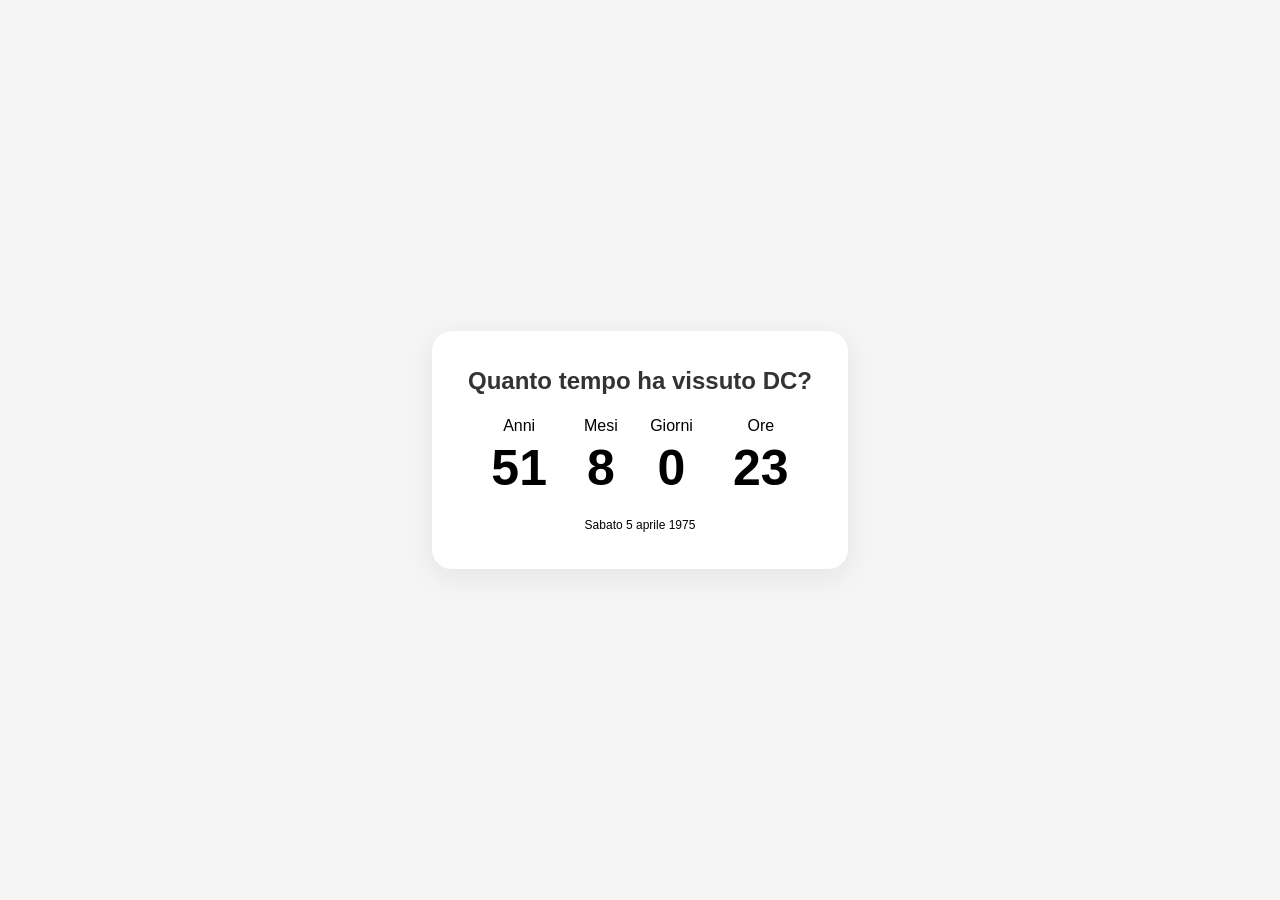
==== index.html @ ce7779e2 "Add default files" ====
<!DOCTYPE html>
<html lang="it">

<head>
    <meta charset="UTF-8">
    <meta name="viewport" content="width=device-width, initial-scale=1.0">
    <link rel="stylesheet" href="styles.css">
    <title>Quanto tempo ha vissuto DC?</title>
</head>

<body>
    <div class="card">
        <h2 id="title">Quanto tempo ha vissuto DC?</h2>
        <table>
            <tr>
                <th>Anni</th>
                <th>Mesi</th>
                <th>Giorni</th>
                <th>Ore</th>
            </tr>
            <tr>
                <td id="anni">-</td>
                <td id="mesi">-</td>
                <td id="giorni">-</td>
                <td id="ore">-</td>
            </tr>
        </table>
        <span id="info">Sabato 5 aprile 1975</span>
    </div>

    <script src="script.js"></script>
</body>

</html>
---- styles.css ----
* {
    font-family: 'Segoe UI', sans-serif;
}

html,
body {
    background: whitesmoke;
    display: flex;
    align-items: center;
    justify-content: center;
    height: 100%;
    margin: 0;
}

#title {
    color: #333;
    margin-top: 0;
}

.card {
    background: white;
    padding: 36px;
    border-radius: 20px;
    box-shadow: 0 8px 30px rgba(30, 30, 50, 0.08);
    text-align: center;
}

#info {
    font-size: 12px;
}

@media(max-width: 600px) {
    .card {
        width: 70%;
        zoom: 80%;
    }
}

@media(max-width: 400px) {
    .card {
        width: 100%;
        zoom: 70%;
    }
}

table {
    width: 100%;
    margin-bottom: 15px;
}

th {
    font-size: 16px;
    font-weight: 400;
}

td {
    font-size: 50px;
    font-weight: 700;
}
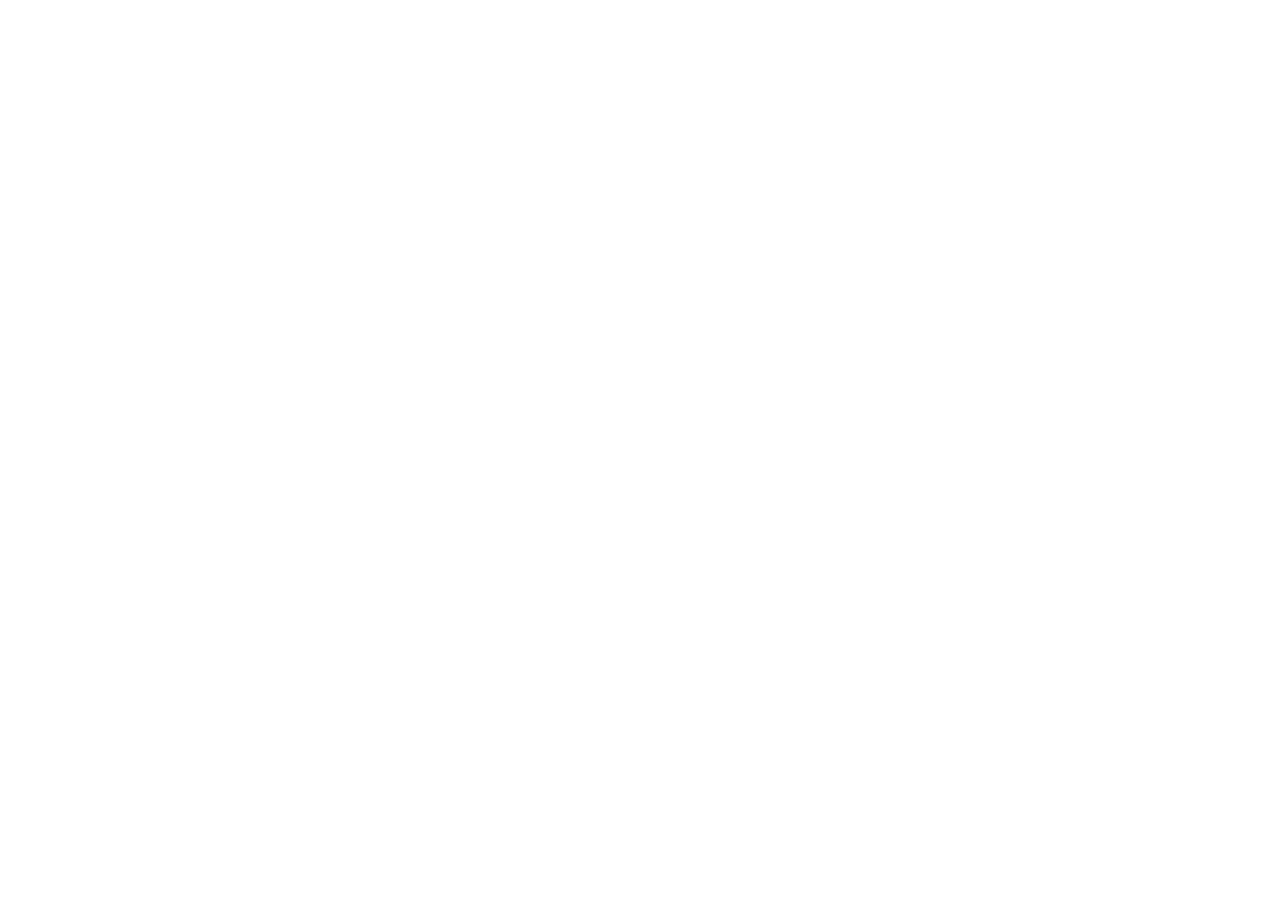
==== commit b4a8fea0: "Add main page" ====
--- a/index.html
+++ b/index.html
@@ -1,34 +1,11 @@
-<!DOCTYPE html>
-<html lang="it">
+<html>
 
 <head>
-    <meta charset="UTF-8">
-    <meta name="viewport" content="width=device-width, initial-scale=1.0">
-    <link rel="stylesheet" href="styles.css">
-    <title>Quanto tempo ha vissuto DC?</title>
+    <meta http-equiv="refresh" content="0; url=https://github.com/ChampyTech/cronometri">
 </head>
 
 <body>
-    <div class="card">
-        <h2 id="title">Quanto tempo ha vissuto DC?</h2>
-        <table>
-            <tr>
-                <th>Anni</th>
-                <th>Mesi</th>
-                <th>Giorni</th>
-                <th>Ore</th>
-            </tr>
-            <tr>
-                <td id="anni">-</td>
-                <td id="mesi">-</td>
-                <td id="giorni">-</td>
-                <td id="ore">-</td>
-            </tr>
-        </table>
-        <span id="info">Sabato 5 aprile 1975</span>
-    </div>
-
-    <script src="script.js"></script>
+    <p><a href="https://github.com/ChampyTech/cronometri">Redirect</a></p>
 </body>
 
-</html>
+</html>
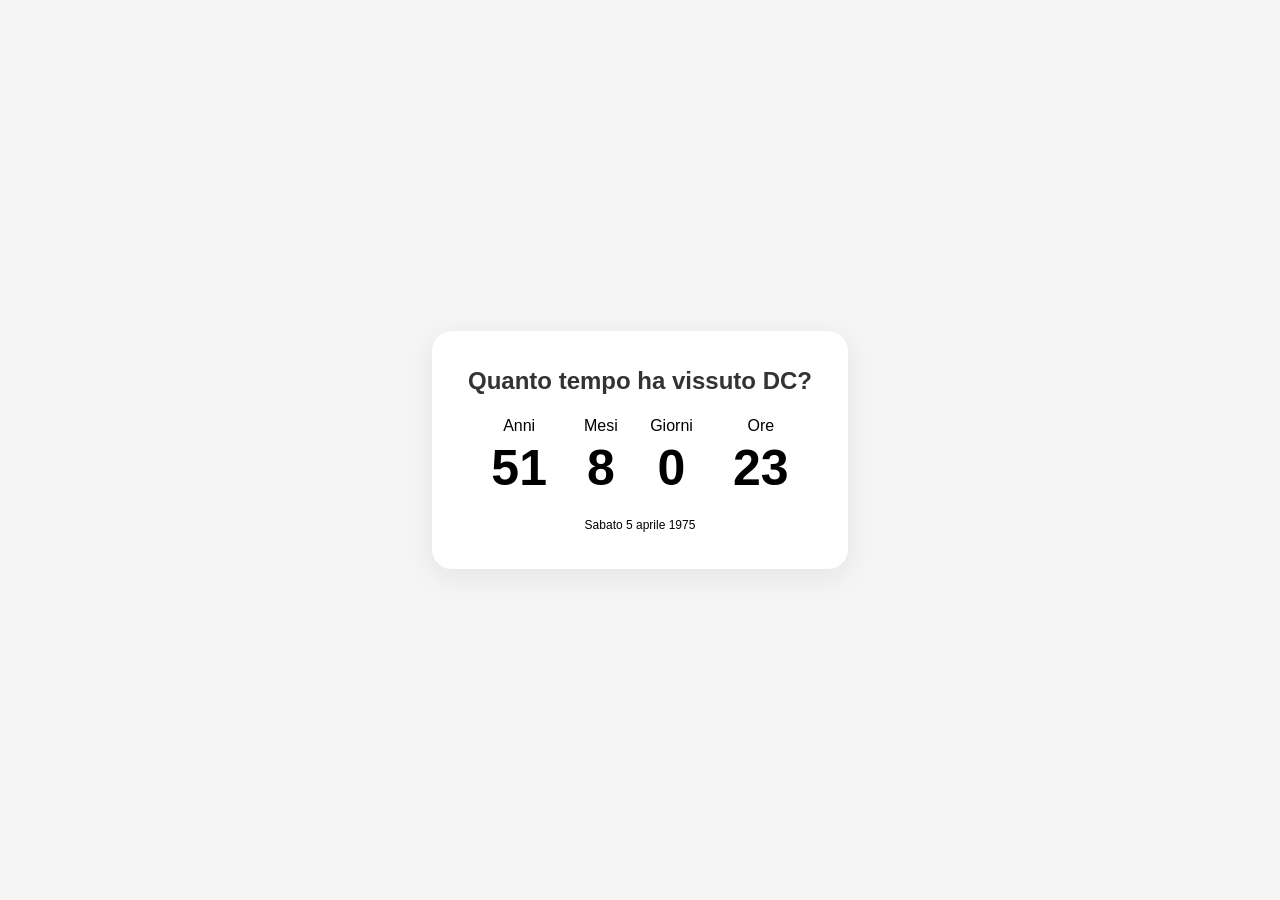
==== commit dd305bab: "Create index.html" ====
--- a/index.html
+++ b/index.html
@@ -1,11 +1,44 @@
-<html>
+<!DOCTYPE html>
+<html lang="it">
 
 <head>
-    <meta http-equiv="refresh" content="0; url=https://github.com/ChampyTech/cronometri">
+    <meta charset="UTF-8">
+    <meta name="viewport" content="width=device-width, initial-scale=1.0">
+    <title>Quanto tempo ha vissuto?</title>
+
+    <script>
+        const link = document.createElement('link');
+        link.rel = 'stylesheet';
+        link.href = window.location.protocol === 'file:' ? 'styles.css' : '/styles.css';
+        document.head.appendChild(link);
+    </script>
 </head>
 
 <body>
-    <p><a href="https://github.com/ChampyTech/cronometri">Redirect</a></p>
+    <div class="card">
+        <h2 id="title">Caricamento...</h2>
+        <table>
+            <tr>
+                <th>Anni</th>
+                <th>Mesi</th>
+                <th>Giorni</th>
+                <th>Ore</th>
+            </tr>
+            <tr>
+                <td id="anni">-</td>
+                <td id="mesi">-</td>
+                <td id="giorni">-</td>
+                <td id="ore">-</td>
+            </tr>
+        </table>
+        <span id="info">-</span>
+    </div>
+
+    <script>
+        const script = document.createElement('script');
+        script.src = window.location.protocol === 'file:' ? 'script.js' : '/script.js';
+        document.body.appendChild(script);
+    </script>
 </body>
 
 </html>
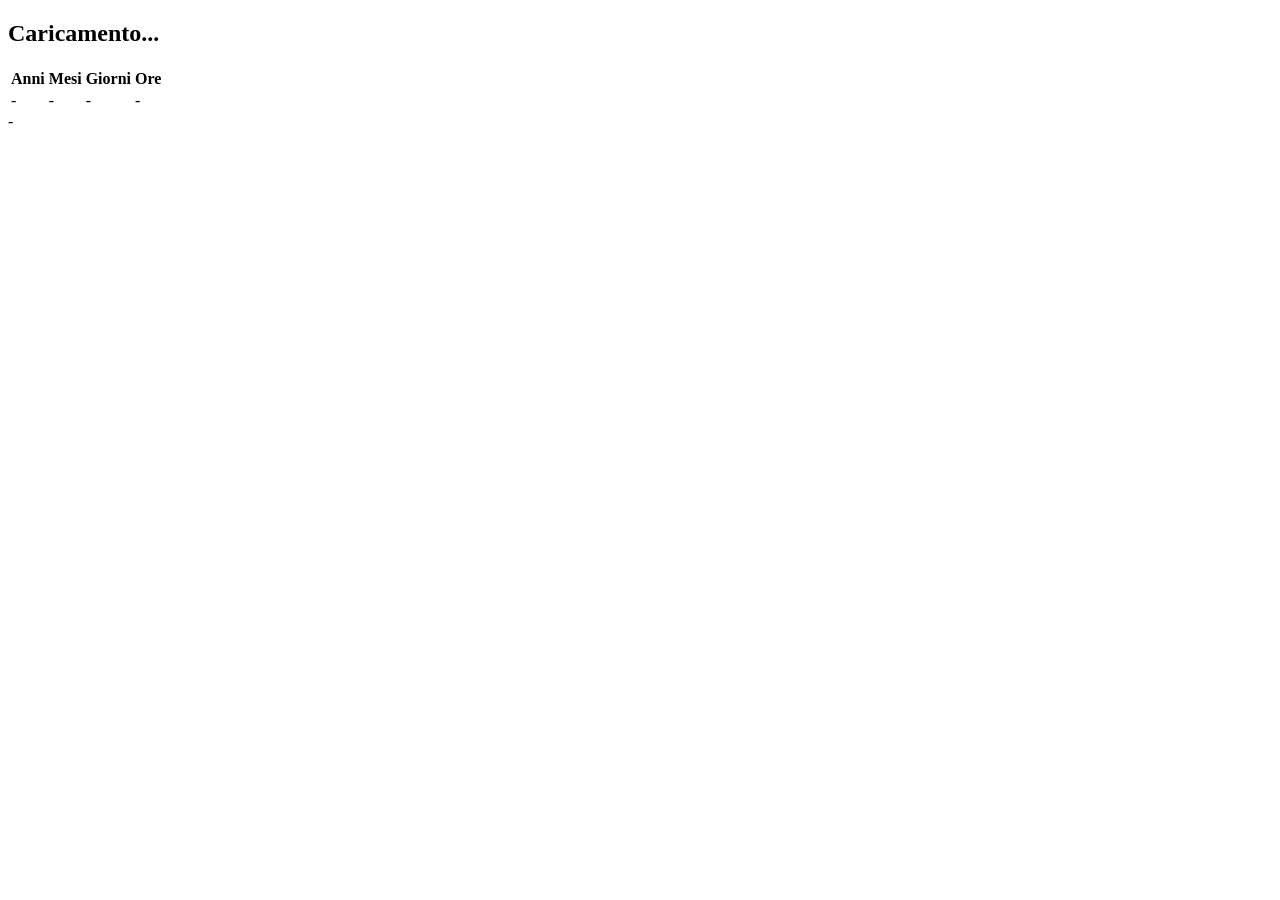
==== commit 3f784736: "Update html files" ====
--- a/index.html
+++ b/index.html
@@ -9,7 +9,13 @@
     <script>
         const link = document.createElement('link');
         link.rel = 'stylesheet';
-        link.href = window.location.protocol === 'file:' ? 'styles.css' : '/styles.css';
+        if (window.location.protocol === 'file:') {
+            link.href = 'styles.css';
+        } else {
+            // Prende la prima parte del percorso (il nome della repository, es. /cronometri/)
+            const repoName = window.location.pathname.split('/')[1];
+            link.href = '/' + repoName + '/styles.css';
+        }
         document.head.appendChild(link);
     </script>
 </head>
@@ -36,7 +42,12 @@
 
     <script>
         const script = document.createElement('script');
-        script.src = window.location.protocol === 'file:' ? 'script.js' : '/script.js';
+        if (window.location.protocol === 'file:') {
+            script.src = 'script.js';
+        } else {
+            const repoName = window.location.pathname.split('/')[1];
+            script.src = '/' + repoName + '/script.js';
+        }
         document.body.appendChild(script);
     </script>
 </body>
